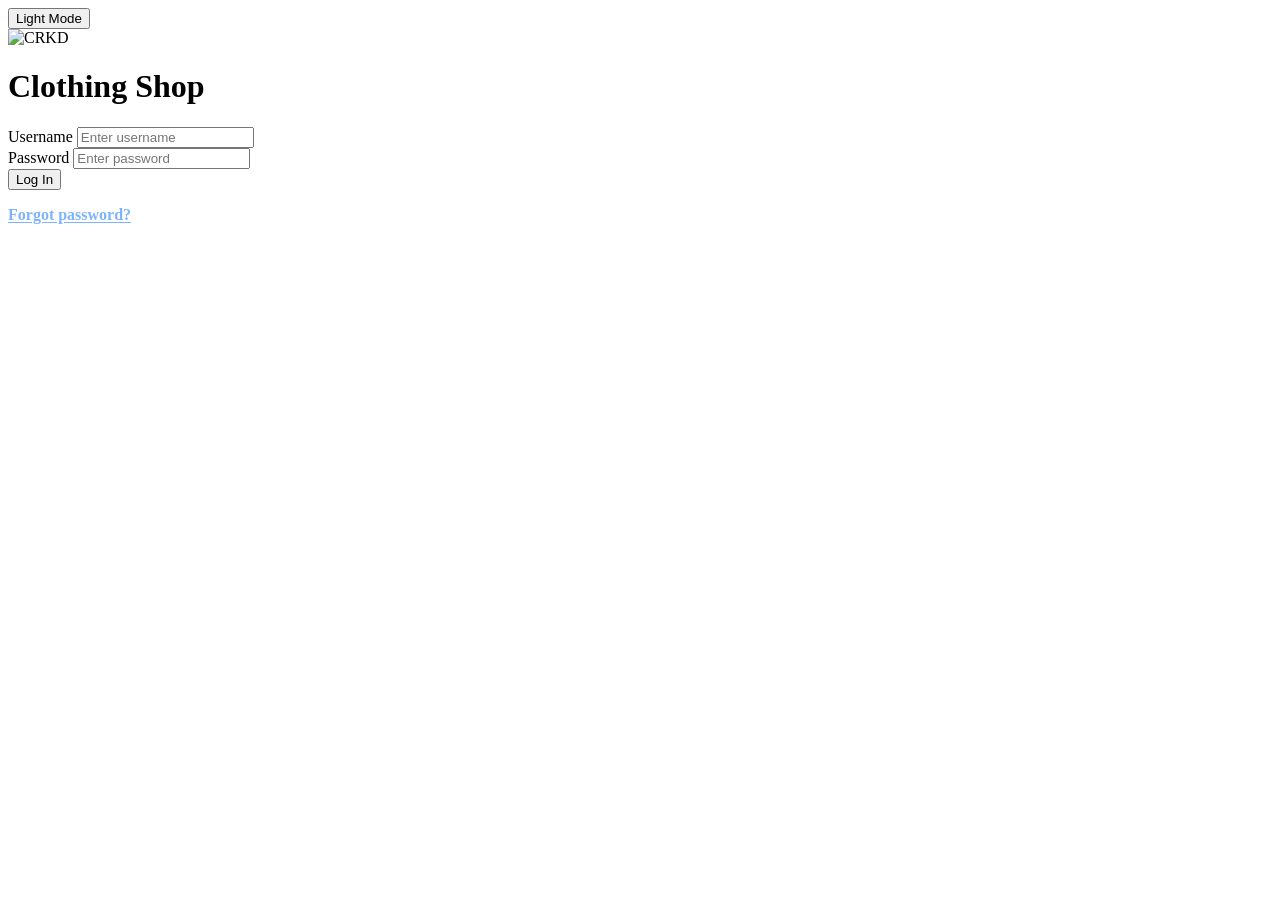
==== src/CrookedAPI/Frontend/page/index.html @ 8ff59cc8 "Commit" ====
<!DOCTYPE html>
<html lang="en">
<head>
    <meta charset="UTF-8">
    <meta name="viewport" content="width=device-width, initial-scale=1.0">
    <title>CRKD | Login</title>
    <link href="https://fonts.googleapis.com/css2?family=UnifrakturMaguntia&display=swap" rel="stylesheet">
    <link rel="stylesheet" href="../design/index.css?v=4">
    <link rel="stylesheet" href="../design/components.css?v=4">

    <!-- Applies the saved theme before the page is drawn, so the page never flashes the wrong colours. -->
    <script src="../javascript/theme.js?v=2"></script>
</head>
<body>

    <div class="login-toolbar">
        <button class="btn btn-secondary theme-toggle-button" type="button" onclick="toggleDarkMode()">Light Mode</button>
    </div>

    <main id="main-content" class="login-card" aria-labelledby="loginTitle" tabindex="-1">
        <div class="login-brand">
            <img src="../assets/logo.png" class="logo-img" alt="CRKD">
            <h1 id="loginTitle" class="login-title">Clothing Shop</h1>
        </div>

        <div class="login-body">
            <form id="loginForm" class="login-form" novalidate>
                <div class="form-field">
                    <label for="user">Username</label>
                    <input type="text" id="user" name="username" placeholder="Enter username"
                        autocomplete="username" autocapitalize="off" spellcheck="false" required>
                </div>

                <div class="form-field">
                    <label for="pass">Password</label>
                    <input type="password" id="pass" name="password" placeholder="Enter password"
                        autocomplete="current-password" required>
                </div>

                <button id="loginButton" class="btn btn-primary btn-block" type="submit">Log In</button>
            </form>

            <p id="message" class="form-message" role="status" aria-live="polite"></p>

            <div class="login-extras">
                <button id="forgot-password-link" class="link-button" type="button" aria-haspopup="dialog">Forgot password?</button>
            </div>
        </div>
    </main>

    <!-- OWNER RECOVERY MODAL -->
    <div id="reset-modal" class="modal" role="dialog" aria-modal="true"
        aria-labelledby="resetTitle" aria-describedby="resetDescription" hidden>
        <div class="modal-content">
            <div class="modal-header">
                <div>
                    <h2 id="resetTitle">Owner Recovery</h2>
                    <p id="resetDescription">Enter your username and master recovery key to set a new password.</p>
                </div>
                <button type="button" class="btn btn-ghost btn-icon" data-close-reset aria-label="Close owner recovery">
                    <span aria-hidden="true">&times;</span>
                </button>
            </div>

            <form id="resetForm" class="modal-form" novalidate>
                <div class="form-field">
                    <label for="reset-username">Owner username</label>
                    <input type="text" id="reset-username" name="reset-username" autocomplete="username"
                        autocapitalize="off" spellcheck="false" required>
                </div>

                <div class="form-field">
                    <label for="recovery-key">Master recovery key</label>
                    <input type="password" id="recovery-key" name="recovery-key" autocomplete="off" required>
                </div>

                <div class="form-field">
                    <label for="new-password">New password</label>
                    <input type="password" id="new-password" name="new-password" autocomplete="new-password"
                        maxlength="64" required>
                    <!-- ui.js fills in the password rules and ticks them off while the password is typed. -->
                    <ul id="new-password-rules" class="password-rules" aria-label="Password rules"></ul>
                </div>

                <p id="reset-msg" class="form-message" role="status" aria-live="polite"></p>

                <div class="modal-actions">
                    <button type="button" class="btn btn-secondary" data-close-reset>Cancel</button>
                    <button type="submit" class="btn btn-primary">Update Password</button>
                </div>
            </form>
        </div>
    </div>

    <script src="../javascript/ui.js?v=4"></script>
    <script src="../javascript/index.js?v=3"></script>
</body>
</html>
---- src/CrookedAPI/Frontend/design/components.css ----
/* =========================================================
   CRKD SHARED COMPONENTS
   Confirmation dialogs, skeleton loaders, table states, badges,
   pagination, toolbars, toasts, loading buttons, file pickers,
   dropdowns, category buttons, password rules, the live-update
   status and the small-screen blocker.
   ui.js and live.js build the markup.

   Every page loads it after its base stylesheet (dashboard.css,
   PointofSale.css or index.css), whose colour tokens it uses.
   Tokens a base stylesheet does not define have fallbacks.
========================================================= */

/* Classes such as .btn set display, which would otherwise override the hidden attribute. */
[hidden] {
    display: none !important;
}

/* =========================
   CONFIRMATION DIALOG (showDialog)
   The page behind every dialog and modal is blurred, and the
   dialog's text and buttons are centred.
========================= */
.modal,
.dialog-overlay {
    -webkit-backdrop-filter: blur(6px);
    backdrop-filter: blur(6px);
}

.dialog-overlay {
    position: fixed;
    inset: 0;
    z-index: var(--z-dialog, 9999);
    display: flex;
    align-items: center;
    justify-content: center;
    padding: 24px;
    background: var(--color-overlay);
    animation: fade-in 0.15s ease-out;
}

.dialog-card {
    width: min(100%, 440px);
    padding: 28px 24px 24px;
    border: 1px solid var(--color-border);
    border-radius: var(--radius-lg);
    background: var(--color-surface);
    color: var(--color-text);
    box-shadow: var(--shadow-lg);
    text-align: center;
    animation: rise-in 0.18s ease-out;
}

.dialog-title {
    margin: 0 0 8px;
    font-size: 18px;
    font-weight: 700;
}

.dialog-message {
    margin: 0 0 24px;
    color: var(--color-text-muted);
    font-size: var(--font-size-md);
    line-height: 1.6;
    overflow-wrap: anywhere;
}

.dialog-actions {
    display: flex;
    flex-wrap: wrap;
    justify-content: center;
    gap: 12px;
}

/* =========================
   SMALL-SCREEN BLOCKER
   Below 768px wide the app is hidden and ui.js's notice is shown instead.
========================= */
.mobile-blocker {
    display: none;
}

@media (max-width: 767.98px) {
    body > :not(.mobile-blocker) {
        display: none !important;
    }

    .mobile-blocker {
        position: fixed;
        inset: 0;
        z-index: 2147483647;
        display: flex;
        align-items: center;
        justify-content: center;
        padding: 24px;
        /* The chrome colour matches the logo's own background, as in the sidebar. */
        background: var(--chrome-bg, var(--color-bg, #0d0d0d));
        color: var(--chrome-text-strong, var(--color-text, #f5f5f5));
        text-align: center;
    }
}

.mobile-blocker-card {
    display: grid;
    justify-items: center;
    gap: 12px;
    max-width: 360px;
}

.mobile-blocker-logo {
    width: 96px;
    margin-bottom: 8px;
}

html[data-theme="light"] .mobile-blocker-logo {
    filter: invert(1);
}

.mobile-blocker h2 {
    margin: 0;
    font-size: 20px;
}

.mobile-blocker p {
    margin: 0;
    color: var(--chrome-text, var(--color-text-muted, #c2c2c2));
    font-size: var(--font-size-md, 14px);
    line-height: 1.6;
}

/* =========================
   FILE PICKER
   ui.js turns input[type="file"][data-file-picker] into a button and
   the chosen file's name, so only the button opens the file chooser.
========================= */
.file-picker {
    display: flex;
    align-items: center;
    gap: 12px;
    min-width: 0;
}

.file-picker-input {
    position: absolute;
    width: 1px;
    height: 1px;
    margin: -1px;
    padding: 0;
    overflow: hidden;
    clip: rect(0, 0, 0, 0);
    white-space: nowrap;
    border: 0;
}

.file-picker-button {
    flex: 0 0 auto;
}

.file-picker-button[aria-invalid="true"] {
    border-color: var(--color-danger);
}

.file-picker-name {
    min-width: 0;
    overflow: hidden;
    color: var(--color-text-subtle);
    font-size: var(--font-size-sm);
    text-overflow: ellipsis;
    white-space: nowrap;
}

.file-picker-name.has-file {
    color: var(--color-text);
    font-weight: 700;
}

/* =========================
   DROPDOWNS (select) ON TOUCH SCREENS
   Tablets draw an open dropdown with tall, finger-sized rows. Where
   the browser lets the page draw that list (appearance: base-select),
   it gets compact rows in the theme colours and scrolls past 280px.
   Mouse-only screens and other browsers keep their own list.
========================= */
@media (any-pointer: coarse) {
    @supports (appearance: base-select) {
        select,
        ::picker(select) {
            appearance: base-select;
        }

        select {
            display: inline-flex;
            align-items: center;
            gap: 8px;
        }

        select::picker-icon {
            content: "";
            width: 7px;
            height: 7px;
            border: solid currentColor;
            border-width: 0 2px 2px 0;
            color: var(--color-text-subtle);
            rotate: 45deg;
            translate: 0 -2px;
        }

        select:open::picker-icon {
            rotate: 225deg;
            translate: 0 2px;
        }

        /* Opens below the field when it fits, above it otherwise. */
        ::picker(select) {
            position-try-order: normal;
            max-height: min(280px, 50vh);
            margin-block: 4px;
            padding: 4px;
            border: 1px solid var(--color-border);
            border-radius: var(--radius-md);
            background: var(--color-surface);
            color: var(--color-text);
            box-shadow: var(--shadow-lg);
            scrollbar-width: thin;
        }

        option {
            min-height: var(--control-height-sm, 32px);
            padding: 0 10px;
            border-radius: var(--radius-sm);
            font-size: var(--font-size-md);
        }

        option:hover,
        option:focus-visible {
            background: var(--color-surface-2);
        }

        /* Kept inside the list so it isn't clipped. */
        option:focus-visible {
            outline-offset: -3px;
        }

        option:checked {
            font-weight: 700;
        }

        option::checkmark {
            order: 1;
            margin-left: auto;
        }
    }
}

/* =========================
   CATEGORY BUTTONS (Products page and POS)
   Toggle buttons in a role="group"; the chosen one has .active and aria-pressed="true".
========================= */
.category-tabs {
    display: flex;
    flex-wrap: wrap;
    gap: 8px;
}

.tab-btn {
    min-width: var(--button-min-width-sm, 80px);
    min-height: 36px;
    padding: 0 16px;
    border: 1px solid var(--color-border-strong);
    border-radius: var(--radius-md);
    background: var(--color-surface);
    color: var(--color-text-muted);
    font-size: var(--font-size-md);
    font-weight: 700;
    cursor: pointer;
    transition: background-color 0.15s ease, border-color 0.15s ease, color 0.15s ease;
}

.tab-btn:hover {
    background: var(--color-surface-2);
    color: var(--color-text);
}

.tab-btn.active {
    background: var(--color-primary);
    border-color: var(--color-primary);
    color: var(--color-on-primary);
}

/* =========================
   PASSWORD RULES (UI.passwordChecklist)
   Each rule gets a tick once the typed password meets it.
========================= */
.password-rules {
    display: grid;
    grid-template-columns: repeat(auto-fill, minmax(190px, 1fr));
    gap: 4px 16px;
    margin: 0;
    padding: 0;
    list-style: none;
    color: var(--color-text-subtle);
    font-size: var(--font-size-xs);
}

.password-rule {
    display: flex;
    align-items: center;
    gap: 6px;
}

/* The alternative text after "/" tells screen readers whether the rule is met. */
.password-rule::before {
    flex: 0 0 12px;
    content: "\25CB";
    content: "\25CB" / "Not met: ";
    text-align: center;
}

.password-rule.is-met {
    color: var(--color-success);
}

.password-rule.is-met::before {
    content: "\2713";
    content: "\2713" / "Met: ";
    font-weight: 700;
}

/* =========================
   LIVE-UPDATE STATUS (live.js adds it to the top bar)
========================= */
.live-status {
    --live-color: #9ca3af;
    display: inline-flex;
    align-items: center;
    gap: 8px;
    height: var(--control-height, 40px);
    padding: 0 12px;
    border: 1px solid var(--chrome-control-border, #7a7a7a);
    border-radius: var(--radius-md);
    background: var(--chrome-surface, #1f1f1f);
    color: var(--chrome-text-strong, #ffffff);
    font-size: var(--font-size-sm);
    font-weight: 700;
    white-space: nowrap;
}

.live-status::before {
    content: "";
    width: 8px;
    height: 8px;
    border-radius: 50%;
    background: var(--live-color);
}

.live-status.is-live { --live-color: #22c55e; }
.live-status.is-connecting { --live-color: #f59e0b; }

.live-status.is-live::before {
    animation: live-pulse 2s ease-out infinite;
}

@keyframes live-pulse {
    0% { box-shadow: 0 0 0 0 rgba(34, 197, 94, 0.55); }
    70%, 100% { box-shadow: 0 0 0 6px rgba(34, 197, 94, 0); }
}

/* =========================
   SKELETON LOADING
========================= */
.skeleton {
    display: block;
    border-radius: var(--radius-sm);
    background: linear-gradient(90deg,
        var(--color-surface-2) 25%,
        var(--color-surface-3) 50%,
        var(--color-surface-2) 75%);
    background-size: 300% 100%;
    animation: skeleton-shimmer 1.4s ease-in-out infinite;
}

.skeleton-text {
    width: 100%;
    height: 12px;
}

.skeleton-text + .skeleton-text {
    margin-top: 10px;
}

/* A placeholder inside a line of text, such as a stat value. */
.skeleton-inline {
    display: inline-block;
    height: 0.8em;
    vertical-align: middle;
}

.skeleton-block {
    width: 100%;
    height: 100%;
    border-radius: var(--radius-md);
}

.skeleton-row td {
    pointer-events: none;
}

.skeleton-card {
    pointer-events: none;
}

.skeleton-card:hover {
    box-shadow: none;
    transform: none;
}

.skeleton-media {
    height: var(--skeleton-media-height, 180px);
    margin-bottom: 14px;
    border-radius: var(--radius-md);
}

/* Covers a chart canvas while its data loads. */
.chart-skeleton {
    position: absolute;
    inset: 0;
}

@keyframes skeleton-shimmer {
    from { background-position: 100% 0; }
    to { background-position: 0 0; }
}

/* =========================
   TABLE STATES (empty, no results, error)
========================= */
.table-state td {
    padding: 40px 16px;
    text-align: center;
    white-space: normal;
}

.table-state-content {
    display: grid;
    justify-items: center;
    gap: 6px;
    color: var(--color-text-muted);
}

.table-state-icon {
    margin-bottom: 4px;
    color: var(--color-text-subtle);
    font-size: 28px;
}

.table-state.is-error .table-state-icon {
    color: var(--color-danger);
}

.table-state-title {
    margin: 0;
    color: var(--color-text);
    font-size: var(--font-size-md);
    font-weight: 700;
}

.table-state-message {
    max-width: 440px;
    margin: 0;
    font-size: var(--font-size-sm);
}

.table-state .btn {
    margin-top: 10px;
}

/* =========================
   BADGES
   The label is always spelled out, so colour is not the only cue.
========================= */
.badge {
    --badge-color: var(--color-text-muted);
    display: inline-flex;
    align-items: center;
    gap: 6px;
    padding: 3px 10px;
    border: 1px solid color-mix(in srgb, var(--badge-color) 45%, transparent);
    border-radius: 999px;
    background: color-mix(in srgb, var(--badge-color) 12%, transparent);
    color: var(--badge-color);
    font-size: var(--font-size-xs);
    font-weight: 700;
    letter-spacing: 0.4px;
    line-height: 1.4;
    text-transform: uppercase;
    white-space: nowrap;
}

.badge::before {
    content: "";
    width: 6px;
    height: 6px;
    border-radius: 50%;
    background: currentColor;
}

.badge-success { --badge-color: var(--color-success); }
.badge-info    { --badge-color: var(--color-info, #7cb4ff); }
.badge-warning { --badge-color: var(--color-warning, #fbbf24); }
.badge-danger  { --badge-color: var(--color-danger); }

/* =========================
   TABLE FILTERS & TOOLBAR
   A row of filters, then a row with the result count and the actions.
========================= */
.table-filters {
    display: flex;
    flex-wrap: wrap;
    align-items: flex-end;
    gap: 12px;
    margin-bottom: 16px;
}

.table-toolbar {
    display: flex;
    flex-wrap: wrap;
    align-items: center;
    justify-content: space-between;
    gap: 12px 16px;
    margin-bottom: 12px;
}

.table-toolbar .table-summary {
    margin: 0;
}

.table-filters .form-field {
    min-width: 140px;
}

.table-actions {
    display: flex;
    flex-wrap: wrap;
    gap: 8px;
    /* Stays on the right when it wraps below the filters. */
    margin-left: auto;
}

.search-box {
    position: relative;
}

.search-box i {
    position: absolute;
    top: 50%;
    left: 12px;
    color: var(--color-text-subtle);
    font-size: var(--font-size-md);
    pointer-events: none;
    transform: translateY(-50%);
}

.search-box input {
    width: 100%;
    padding-left: 36px;
}

.table-summary {
    min-height: 20px;
    margin: 0 0 12px;
    color: var(--color-text-muted);
    font-size: var(--font-size-sm);
}

input[type="date"] {
    min-height: var(--control-height);
    padding: 0 12px;
    border: 1px solid var(--color-border-strong);
    border-radius: var(--radius-md);
    background: var(--color-input-bg);
    color: var(--color-text);
    font-size: var(--font-size-md);
}

input[type="date"]:focus-visible {
    border-color: var(--color-focus);
    outline-offset: 1px;
}

/* =========================
   PAGINATION
========================= */
.pagination {
    display: flex;
    flex-wrap: wrap;
    align-items: center;
    justify-content: space-between;
    gap: 12px;
    margin-top: 16px;
}

.pagination:empty {
    display: none;
}

.pagination-summary {
    margin: 0;
    color: var(--color-text-muted);
    font-size: var(--font-size-sm);
}

.pagination-pages {
    display: flex;
    flex-wrap: wrap;
    align-items: center;
    gap: 6px;
    margin: 0;
    padding: 0;
    list-style: none;
}

.pagination-button {
    display: inline-flex;
    align-items: center;
    justify-content: center;
    gap: 6px;
    min-width: var(--control-height-sm, 32px);
    height: var(--control-height-sm, 32px);
    padding: 0 10px;
    border: 1px solid var(--color-border-strong);
    border-radius: var(--radius-md);
    background: var(--color-surface-2);
    color: var(--color-text);
    font-size: var(--font-size-sm);
    font-weight: 700;
    cursor: pointer;
    transition: background-color 0.15s ease, border-color 0.15s ease;
}

.pagination-button:hover:not(:disabled) {
    background: var(--color-surface-3);
}

.pagination-button[aria-current="page"] {
    background: var(--color-primary);
    border-color: var(--color-primary);
    color: var(--color-on-primary);
}

.pagination-button:disabled {
    cursor: not-allowed;
    opacity: 0.45;
}

.pagination-ellipsis {
    padding: 0 4px;
    color: var(--color-text-subtle);
}

/* A button that reads like an inline link, such as "Download the template".
   :where() keeps these defaults below a page's own .link-button styles (the login page has one). */
:where(.link-button) {
    display: inline-flex;
    align-items: center;
    gap: 6px;
    padding: 0;
    border: 0;
    background: none;
    color: var(--color-info, #7cb4ff);
    font: inherit;
    font-weight: 700;
    text-decoration: underline;
    text-underline-offset: 2px;
    cursor: pointer;
}

:where(.link-button:hover) {
    color: var(--color-text);
}

:where(.link-button:disabled) {
    cursor: progress;
    opacity: 0.7;
}

/* =========================
   DETAIL LIST (label / value pairs)
========================= */
.detail-grid {
    display: grid;
    grid-template-columns: repeat(auto-fit, minmax(150px, 1fr));
    gap: 14px 24px;
    margin: 0;
}

.detail-grid dt {
    color: var(--color-text-subtle);
    font-size: var(--font-size-xs);
    font-weight: 700;
    letter-spacing: 0.5px;
    text-transform: uppercase;
}

.detail-grid dd {
    margin: 4px 0 0;
    color: var(--color-text);
    font-size: var(--font-size-md);
    font-weight: 700;
    overflow-wrap: anywhere;
}

/* =========================
   TOASTS (non-blocking notices)
========================= */
.toast-stack {
    position: fixed;
    right: 24px;
    bottom: 24px;
    z-index: 10000;
    display: flex;
    flex-direction: column;
    gap: 10px;
    width: min(380px, calc(100vw - 32px));
    pointer-events: none;
}

.toast {
    --toast-accent: var(--color-info, #7cb4ff);
    display: flex;
    align-items: flex-start;
    gap: 12px;
    padding: 14px 14px 14px 16px;
    border: 1px solid var(--color-border);
    border-left: 4px solid var(--toast-accent);
    border-radius: var(--radius-md);
    background: var(--color-surface);
    color: var(--color-text);
    box-shadow: var(--shadow-lg);
    font-size: var(--font-size-md);
    pointer-events: auto;
    animation: toast-in 0.2s ease-out;
}

.toast-success { --toast-accent: var(--color-success); }
.toast-error   { --toast-accent: var(--color-danger); }

.toast-icon {
    margin-top: 2px;
    color: var(--toast-accent);
}

.toast-message {
    flex: 1;
    margin: 0;
    line-height: 1.45;
    overflow-wrap: anywhere;
}

.toast-close {
    display: inline-grid;
    place-items: center;
    width: 28px;
    height: 28px;
    margin: -4px -4px 0 0;
    padding: 0;
    border: 0;
    border-radius: var(--radius-sm);
    background: transparent;
    color: var(--color-text-subtle);
    cursor: pointer;
}

.toast-close:hover {
    background: var(--color-surface-2);
    color: var(--color-text);
}

.toast.is-leaving {
    animation: toast-out 0.18s ease-in forwards;
}

@keyframes toast-in {
    from { opacity: 0; transform: translateY(8px); }
    to { opacity: 1; transform: translateY(0); }
}

@keyframes toast-out {
    to { opacity: 0; transform: translateY(8px); }
}

/* =========================
   LOADING BUTTONS & CONTENT FADE
========================= */
.btn-spinner {
    flex: 0 0 auto;
    width: 14px;
    height: 14px;
    border: 2px solid currentColor;
    border-right-color: transparent;
    border-radius: 50%;
    animation: spin 0.7s linear infinite;
}

.btn[aria-busy="true"] {
    cursor: progress;
}

.fade-in {
    animation: fade-in 0.25s ease-out;
}

@keyframes spin {
    to { transform: rotate(360deg); }
}

/* =========================
   REDUCED MOTION
   Shimmer and slides stop; skeletons stay as plain blocks.
========================= */
@media (prefers-reduced-motion: reduce) {
    .dialog-card {
        animation-name: fade-in;
    }

    .live-status.is-live::before {
        animation: none;
    }

    .skeleton {
        animation: none;
        background: var(--color-surface-3);
    }

    .toast {
        animation-name: fade-in;
    }

    .toast.is-leaving {
        animation: none;
        opacity: 0;
    }

    .btn-spinner {
        animation-duration: 1.6s;
    }
}

@media (max-width: 800px) {
    .table-toolbar,
    .table-filters,
    .table-actions {
        align-items: stretch;
        width: 100%;
    }

    .table-filters .form-field {
        flex: 1 1 140px;
    }

    .table-actions .btn {
        flex: 1 1 auto;
    }

    .toast-stack {
        right: 16px;
        bottom: 16px;
    }
}
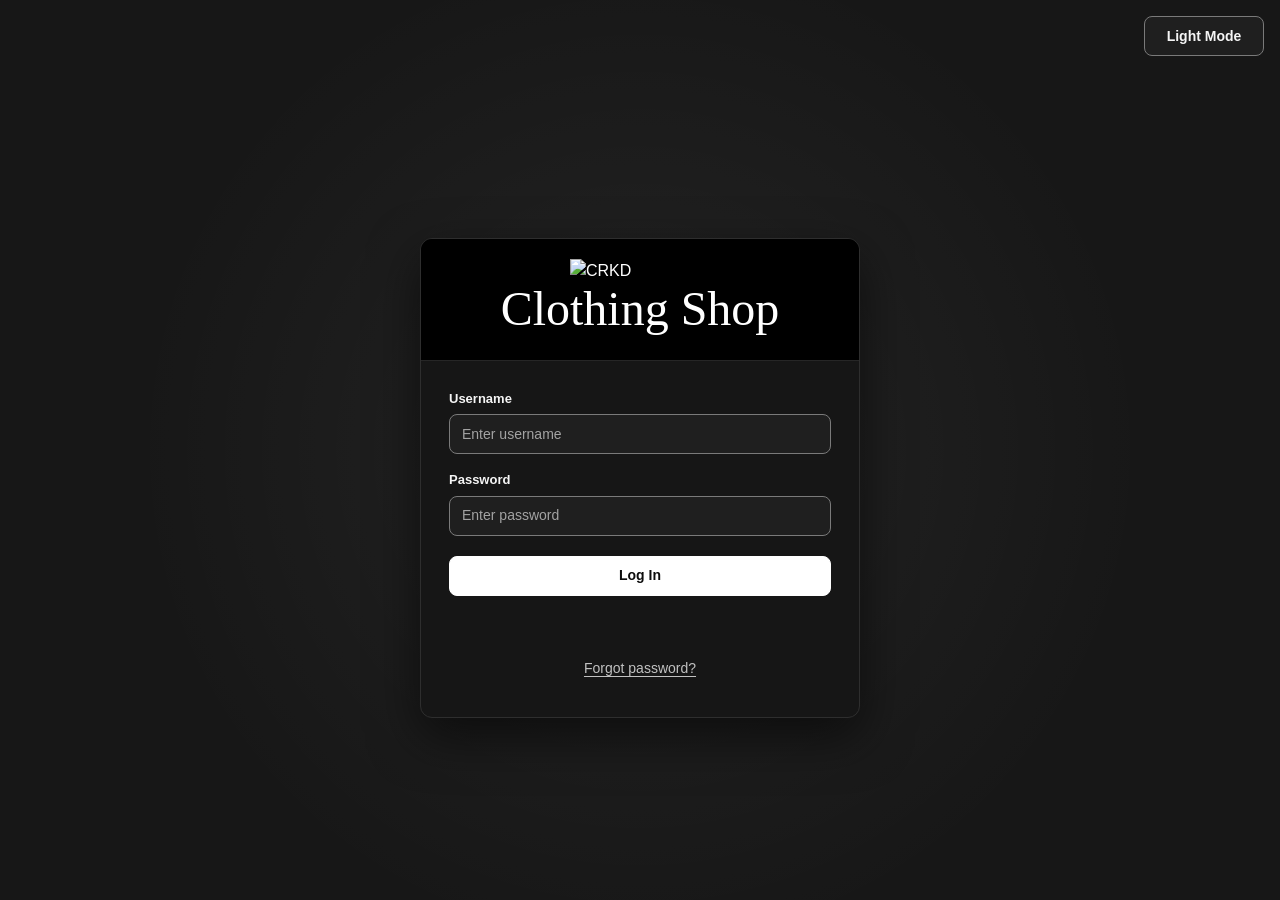
==== commit 680efcd0: "Commit Revisions" ====
--- a/src/CrookedAPI/Frontend/page/index.html
+++ b/src/CrookedAPI/Frontend/page/index.html
@@ -5,16 +5,17 @@
     <meta name="viewport" content="width=device-width, initial-scale=1.0">
     <title>CRKD | Login</title>
     <link href="https://fonts.googleapis.com/css2?family=UnifrakturMaguntia&display=swap" rel="stylesheet">
-    <link rel="stylesheet" href="../design/index.css?v=4">
-    <link rel="stylesheet" href="../design/components.css?v=4">
+    <link rel="stylesheet" href="../design/index.css?v=7">
+    <link rel="stylesheet" href="../design/components.css?v=7">
+    <link rel="icon" type="image/png" href="../assets/Favicon.jpg">
 
     <!-- Applies the saved theme before the page is drawn, so the page never flashes the wrong colours. -->
-    <script src="../javascript/theme.js?v=2"></script>
+    <script src="../javascript/theme.js?v=3"></script>
 </head>
 <body>
 
     <div class="login-toolbar">
-        <button class="btn btn-secondary theme-toggle-button" type="button" onclick="toggleDarkMode()">Light Mode</button>
+        <button class="btn btn-secondary theme-toggle-button" type="button">Light Mode</button>
     </div>
 
     <main id="main-content" class="login-card" aria-labelledby="loginTitle" tabindex="-1">
@@ -48,38 +49,59 @@
         </div>
     </main>
 
-    <!-- OWNER RECOVERY MODAL -->
+    <!-- FORGOT PASSWORD MODAL (owners and staff)
+         Step 1 (forgotForm) emails a 5-letter code; step 2 (resetForm) takes the code and a new password. -->
     <div id="reset-modal" class="modal" role="dialog" aria-modal="true"
         aria-labelledby="resetTitle" aria-describedby="resetDescription" hidden>
         <div class="modal-content">
             <div class="modal-header">
                 <div>
-                    <h2 id="resetTitle">Owner Recovery</h2>
-                    <p id="resetDescription">Enter your username and master recovery key to set a new password.</p>
+                    <h2 id="resetTitle">Forgot Password</h2>
+                    <p id="resetDescription">Enter the email on your account and we'll send you a 5-letter code.</p>
                 </div>
-                <button type="button" class="btn btn-ghost btn-icon" data-close-reset aria-label="Close owner recovery">
+                <button type="button" class="btn btn-ghost btn-icon" data-close-reset aria-label="Close forgot password">
                     <span aria-hidden="true">&times;</span>
                 </button>
             </div>
 
-            <form id="resetForm" class="modal-form" novalidate>
+            <form id="forgotForm" class="modal-form" novalidate>
                 <div class="form-field">
-                    <label for="reset-username">Owner username</label>
-                    <input type="text" id="reset-username" name="reset-username" autocomplete="username"
-                        autocapitalize="off" spellcheck="false" required>
+                    <label for="reset-email">Email</label>
+                    <input type="email" id="reset-email" name="reset-email" autocomplete="email"
+                        autocapitalize="off" spellcheck="false" maxlength="254" placeholder="name@example.com" required>
                 </div>
 
+                <p id="forgot-msg" class="form-message" role="status" aria-live="polite"></p>
+
+                <div class="modal-actions">
+                    <button type="button" class="btn btn-secondary" data-close-reset>Cancel</button>
+                    <button type="submit" class="btn btn-primary">Send Code</button>
+                </div>
+            </form>
+
+            <form id="resetForm" class="modal-form" novalidate hidden>
                 <div class="form-field">
-                    <label for="recovery-key">Master recovery key</label>
-                    <input type="password" id="recovery-key" name="recovery-key" autocomplete="off" required>
+                    <label for="reset-code">5-letter code</label>
+                    <input type="text" id="reset-code" class="code-input" name="reset-code" autocomplete="one-time-code"
+                        autocapitalize="characters" spellcheck="false" maxlength="16" required aria-describedby="reset-code-hint">
+                    <p id="reset-code-hint" class="field-hint">Check your spam folder if the email doesn't arrive.</p>
                 </div>
 
                 <div class="form-field">
                     <label for="new-password">New password</label>
                     <input type="password" id="new-password" name="new-password" autocomplete="new-password"
                         maxlength="64" required>
-                    <!-- ui.js fills in the password rules and ticks them off while the password is typed. -->
-                    <ul id="new-password-rules" class="password-rules" aria-label="Password rules"></ul>
+                </div>
+
+                <div class="form-field">
+                    <label for="confirm-password">Confirm new password</label>
+                    <input type="password" id="confirm-password" name="confirm-password" autocomplete="new-password"
+                        maxlength="64" required>
+                </div>
+
+                <div class="reset-links">
+                    <button type="button" id="resend-code" class="link-button">Send a new code</button>
+                    <button type="button" id="change-email" class="link-button">Use a different email</button>
                 </div>
 
                 <p id="reset-msg" class="form-message" role="status" aria-live="polite"></p>
@@ -92,7 +114,7 @@
         </div>
     </div>
 
-    <script src="../javascript/ui.js?v=4"></script>
-    <script src="../javascript/index.js?v=3"></script>
+    <script src="../javascript/ui.js?v=10"></script>
+    <script src="../javascript/index.js?v=6"></script>
 </body>
 </html>
--- a/src/CrookedAPI/Frontend/design/index.css
+++ b/src/CrookedAPI/Frontend/design/index.css
@@ -0,0 +1,540 @@
+/* =========================================================
+   CRKD LOGIN
+   Uses the same design tokens as the management pages
+   (design/dashboard.css), so both areas match.
+
+   The dark theme is the default; html[data-theme="light"]
+   swaps the colour tokens. Text colours meet WCAG 2.2 AA
+   contrast (4.5:1) on the surfaces they are used on, and
+   control borders and focus rings meet 3:1.
+========================================================= */
+
+/* =========================
+   DESIGN TOKENS (copied from dashboard.css)
+========================= */
+:root {
+    color-scheme: dark;
+
+    /* Chrome: the logo band. It follows the theme like the management
+       sidebar and top bar; the logo is inverted in the light theme. */
+    --chrome-bg: #000000;
+    --chrome-border: #262626;
+    --chrome-text-strong: #ffffff;
+    --focus-chrome: #8ab4f8;
+
+    /* Dark theme colours */
+    --color-bg: #171717;
+    --color-surface: #161616;
+    --color-surface-2: #1f1f1f;
+    --color-surface-3: #2a2a2a;
+    --color-border: #2e2e2e;
+    --color-border-strong: #7a7a7a;
+    --color-text: #f5f5f5;
+    --color-text-muted: #c2c2c2;
+    --color-text-subtle: #a3a3a3;
+    --color-input-bg: #1f1f1f;
+    --color-overlay: rgba(0, 0, 0, 0.72);
+
+    --color-primary: #ffffff;
+    --color-primary-hover: #e2e2e2;
+    --color-on-primary: #0d0d0d;
+
+    --color-success: #4ade80;
+    --color-danger: #f87171;
+    --color-danger-solid: #dc2626;
+    --color-danger-solid-hover: #b91c1c;
+
+    --focus-theme: #8ab4f8;
+    --color-focus: var(--focus-theme);
+    --shadow-lg: 0 18px 50px rgba(0, 0, 0, 0.55);
+
+    /* Sizes */
+    --control-height: 40px;
+    --button-min-width: 120px;
+    --radius-sm: 6px;
+    --radius-md: 8px;
+    --radius-lg: 12px;
+
+    --font-family: Arial, Helvetica, sans-serif;
+    --font-size-xs: 12px;
+    --font-size-sm: 13px;
+    --font-size-md: 14px;
+    --font-size-lg: 16px;
+
+    --theme-transition-duration: 300ms;
+
+    --z-modal: 2000;
+    --z-dialog: 9999;
+}
+
+html[data-theme="light"] {
+    color-scheme: light;
+
+    --chrome-bg: #ffffff;
+    --chrome-border: #dcdcdc;
+    --chrome-text-strong: #171717;
+    --focus-chrome: #1a56db;
+
+    --color-bg: #f4f4f5;
+    --color-surface: #ffffff;
+    --color-surface-2: #f0f0f0;
+    --color-surface-3: #e4e4e4;
+    --color-border: #dcdcdc;
+    --color-border-strong: #7a7a7a;
+    --color-text: #171717;
+    --color-text-muted: #404040;
+    --color-text-subtle: #595959;
+    --color-input-bg: #ffffff;
+    --color-overlay: rgba(0, 0, 0, 0.55);
+
+    --color-primary: #111111;
+    --color-primary-hover: #333333;
+    --color-on-primary: #ffffff;
+
+    --color-success: #166534;
+    --color-danger: #b91c1c;
+    --color-danger-solid: #b91c1c;
+    --color-danger-solid-hover: #991b1b;
+
+    --focus-theme: #1a56db;
+    --shadow-lg: 0 18px 50px rgba(0, 0, 0, 0.18);
+}
+
+/* =========================
+   BASE
+========================= */
+*,
+*::before,
+*::after {
+    box-sizing: border-box;
+}
+
+body {
+    display: flex;
+    flex-direction: column;
+    gap: 16px;
+    min-height: 100vh;
+    margin: 0;
+    padding: 16px;
+    /* The soft glow is the same in both themes; only the background colour changes,
+       so the theme switch can fade it (gradients cannot be faded). */
+    background-color: var(--color-bg);
+    background-image: radial-gradient(circle at center, rgba(255, 255, 255, 0.06) 0%, transparent 65%);
+    background-attachment: fixed;
+    color: var(--color-text);
+    font-family: var(--font-family);
+    font-size: var(--font-size-lg);
+    line-height: 1.5;
+}
+
+button,
+input {
+    font: inherit;
+}
+
+/* Visible keyboard focus on every interactive element (WCAG 2.4.7). */
+:focus-visible {
+    outline: 3px solid var(--color-focus);
+    outline-offset: 2px;
+}
+
+/* Theme switch: theme.js adds this class for a moment so colours fade
+   between light and dark instead of flashing. It only fades colours
+   (no movement), so it stays on for people who prefer reduced motion. */
+html.theme-transition,
+html.theme-transition *,
+html.theme-transition *::before,
+html.theme-transition *::after {
+    transition-property: background-color, color, border-color, outline-color, fill, stroke, box-shadow, filter !important;
+    transition-duration: var(--theme-transition-duration) !important;
+    transition-timing-function: ease-in-out !important;
+    transition-delay: 0s !important;
+}
+
+/* =========================
+   BUTTONS (same as dashboard.css)
+========================= */
+.btn {
+    display: inline-flex;
+    align-items: center;
+    justify-content: center;
+    gap: 8px;
+    min-width: var(--button-min-width);
+    min-height: var(--control-height);
+    padding: 0 18px;
+    border: 1px solid transparent;
+    border-radius: var(--radius-md);
+    font-size: var(--font-size-md);
+    font-weight: 700;
+    line-height: 1.2;
+    text-align: center;
+    white-space: nowrap;
+    cursor: pointer;
+    transition: background-color 0.15s ease, border-color 0.15s ease, color 0.15s ease;
+}
+
+.btn-icon {
+    min-width: 0;
+    width: var(--control-height);
+    padding: 0;
+}
+
+.btn-block {
+    width: 100%;
+}
+
+.btn-primary {
+    background: var(--color-primary);
+    border-color: var(--color-primary);
+    color: var(--color-on-primary);
+}
+
+.btn-primary:hover:not(:disabled) {
+    background: var(--color-primary-hover);
+    border-color: var(--color-primary-hover);
+}
+
+.btn-secondary {
+    background: var(--color-surface-2);
+    border-color: var(--color-border-strong);
+    color: var(--color-text);
+}
+
+.btn-secondary:hover:not(:disabled) {
+    background: var(--color-surface-3);
+}
+
+.btn-danger {
+    background: var(--color-danger-solid);
+    border-color: var(--color-danger-solid);
+    color: #ffffff;
+}
+
+.btn-danger:hover:not(:disabled) {
+    background: var(--color-danger-solid-hover);
+    border-color: var(--color-danger-solid-hover);
+}
+
+.btn-ghost {
+    background: transparent;
+    color: var(--color-text);
+}
+
+.btn-ghost:hover:not(:disabled) {
+    background: var(--color-surface-2);
+}
+
+.btn:disabled {
+    cursor: not-allowed;
+    opacity: 0.5;
+}
+
+/* A button that looks like a text link (it opens a dialog, so it is not a real link). */
+.link-button {
+    min-height: var(--control-height);
+    padding: 0 8px;
+    border: 0;
+    border-radius: var(--radius-sm);
+    background: none;
+    color: var(--color-text-muted);
+    font-size: var(--font-size-md);
+    text-decoration: underline;
+    text-underline-offset: 3px;
+    cursor: pointer;
+}
+
+.link-button:hover:not(:disabled) {
+    color: var(--color-text);
+}
+
+.link-button:disabled {
+    cursor: not-allowed;
+    text-decoration: none;
+    opacity: 0.7;
+}
+
+/* =========================
+   FORM CONTROLS
+========================= */
+input[type="text"],
+input[type="email"],
+input[type="password"] {
+    width: 100%;
+    min-height: var(--control-height);
+    padding: 0 12px;
+    border: 1px solid var(--color-border-strong);
+    border-radius: var(--radius-md);
+    background: var(--color-input-bg);
+    color: var(--color-text);
+    font-size: var(--font-size-md);
+}
+
+input::placeholder {
+    color: var(--color-text-subtle);
+    opacity: 1;
+}
+
+input:focus-visible {
+    border-color: var(--color-focus);
+    outline-offset: 1px;
+}
+
+input[aria-invalid="true"] {
+    border-color: var(--color-danger);
+}
+
+.form-field {
+    display: flex;
+    flex-direction: column;
+    gap: 6px;
+    min-width: 0;
+    text-align: left;
+}
+
+.form-field label {
+    color: var(--color-text);
+    font-size: var(--font-size-sm);
+    font-weight: 700;
+}
+
+.field-hint {
+    margin: 0;
+    color: var(--color-text-subtle);
+    font-size: var(--font-size-xs);
+}
+
+/* Status line under a form: "Logging in...", errors and success messages. */
+.form-message {
+    min-height: 1.5em;
+    margin: 0;
+    color: var(--color-text-muted);
+    font-size: var(--font-size-md);
+    text-align: center;
+}
+
+.form-message.is-error {
+    color: var(--color-danger);
+}
+
+.form-message.is-success {
+    color: var(--color-success);
+}
+
+/* =========================
+   LOGIN CARD
+========================= */
+.login-toolbar {
+    display: flex;
+    justify-content: flex-end;
+}
+
+.login-card {
+    width: min(100%, 440px);
+    margin: auto;
+    overflow: hidden;
+    border: 1px solid var(--color-border);
+    border-radius: var(--radius-lg);
+    background: var(--color-surface);
+    color: var(--color-text);
+    box-shadow: var(--shadow-lg);
+}
+
+.login-brand {
+    --color-focus: var(--focus-chrome);
+    display: flex;
+    flex-direction: column;
+    align-items: center;
+    padding: 20px 24px 24px;
+    border-bottom: 1px solid var(--chrome-border);
+    background: var(--chrome-bg);
+    color: var(--chrome-text-strong);
+}
+
+.logo-img {
+    display: block;
+    width: 140px;
+    height: auto;
+}
+
+/* The logo is white on black; inverting it gives black on white for the light theme. */
+html[data-theme="light"] .logo-img {
+    filter: invert(1);
+}
+
+.login-title {
+    margin: 0;
+    color: var(--chrome-text-strong);
+    font-family: 'UnifrakturMaguntia', serif;
+    font-size: 48px;
+    font-weight: 400;
+    line-height: 1.1;
+    text-align: center;
+}
+
+.login-body {
+    display: flex;
+    flex-direction: column;
+    gap: 16px;
+    padding: 28px;
+}
+
+.login-form {
+    display: flex;
+    flex-direction: column;
+    gap: 16px;
+}
+
+.login-form .btn {
+    margin-top: 4px;
+}
+
+.login-extras {
+    text-align: center;
+}
+
+/* =========================
+   FORGOT PASSWORD MODAL
+========================= */
+/* The emailed code: 5 capital letters, spaced out so they are easy to compare with the email. */
+.code-input {
+    font-weight: 700;
+    letter-spacing: 0.4em;
+    text-transform: uppercase;
+}
+
+/* "Send a new code" and "Use a different email" */
+.reset-links {
+    display: flex;
+    flex-wrap: wrap;
+    justify-content: space-between;
+    gap: 4px 12px;
+    margin: -4px -8px 0;
+}
+
+.modal {
+    position: fixed;
+    inset: 0;
+    z-index: var(--z-modal);
+    display: flex;
+    align-items: center;
+    justify-content: center;
+    padding: 24px;
+    overflow-y: auto;
+    background: var(--color-overlay);
+    animation: fade-in 0.15s ease-out;
+}
+
+.modal[hidden] {
+    display: none;
+}
+
+.modal-content {
+    width: min(100%, 440px);
+    max-height: calc(100vh - 48px);
+    max-height: calc(100dvh - 48px);
+    overflow-y: auto;
+    padding: 28px;
+    border: 1px solid var(--color-border);
+    border-radius: var(--radius-lg);
+    background: var(--color-surface);
+    color: var(--color-text);
+    box-shadow: var(--shadow-lg);
+    animation: rise-in 0.2s ease-out;
+}
+
+.modal-header {
+    display: flex;
+    align-items: flex-start;
+    justify-content: space-between;
+    gap: 16px;
+    margin-bottom: 20px;
+}
+
+.modal-header h2 {
+    margin: 0;
+    color: var(--color-text);
+    font-size: 20px;
+    line-height: 1.25;
+}
+
+.modal-header p {
+    margin: 6px 0 0;
+    color: var(--color-text-muted);
+    font-size: var(--font-size-md);
+}
+
+.modal-form {
+    display: flex;
+    flex-direction: column;
+    gap: 16px;
+}
+
+.modal-actions {
+    display: flex;
+    justify-content: flex-end;
+    gap: 12px;
+    padding-top: 20px;
+    border-top: 1px solid var(--color-border);
+}
+
+.modal-actions .btn {
+    min-width: 140px;
+}
+
+/* The confirmation dialog (showDialog in index.js) is styled in components.css. */
+
+body.modal-open {
+    overflow: hidden;
+}
+
+@keyframes fade-in {
+    from { opacity: 0; }
+    to { opacity: 1; }
+}
+
+@keyframes rise-in {
+    from { opacity: 0; transform: translateY(8px); }
+    to { opacity: 1; transform: translateY(0); }
+}
+
+/* =========================
+   REDUCED MOTION
+   Movement is replaced by a plain fade (WCAG 2.3.3).
+========================= */
+@media (prefers-reduced-motion: reduce) {
+    .modal-content {
+        animation-name: fade-in;
+    }
+}
+
+/* =========================
+   RESPONSIVE
+========================= */
+@media (max-width: 520px) {
+    .login-body,
+    .modal-content {
+        padding: 20px;
+    }
+
+    .modal {
+        padding: 16px;
+    }
+
+    .logo-img {
+        width: 112px;
+    }
+
+    .login-title {
+        font-size: 40px;
+    }
+
+    .modal-actions,
+    .dialog-actions {
+        flex-direction: column-reverse;
+    }
+
+    .modal-actions .btn,
+    .dialog-actions .btn {
+        width: 100%;
+    }
+}
